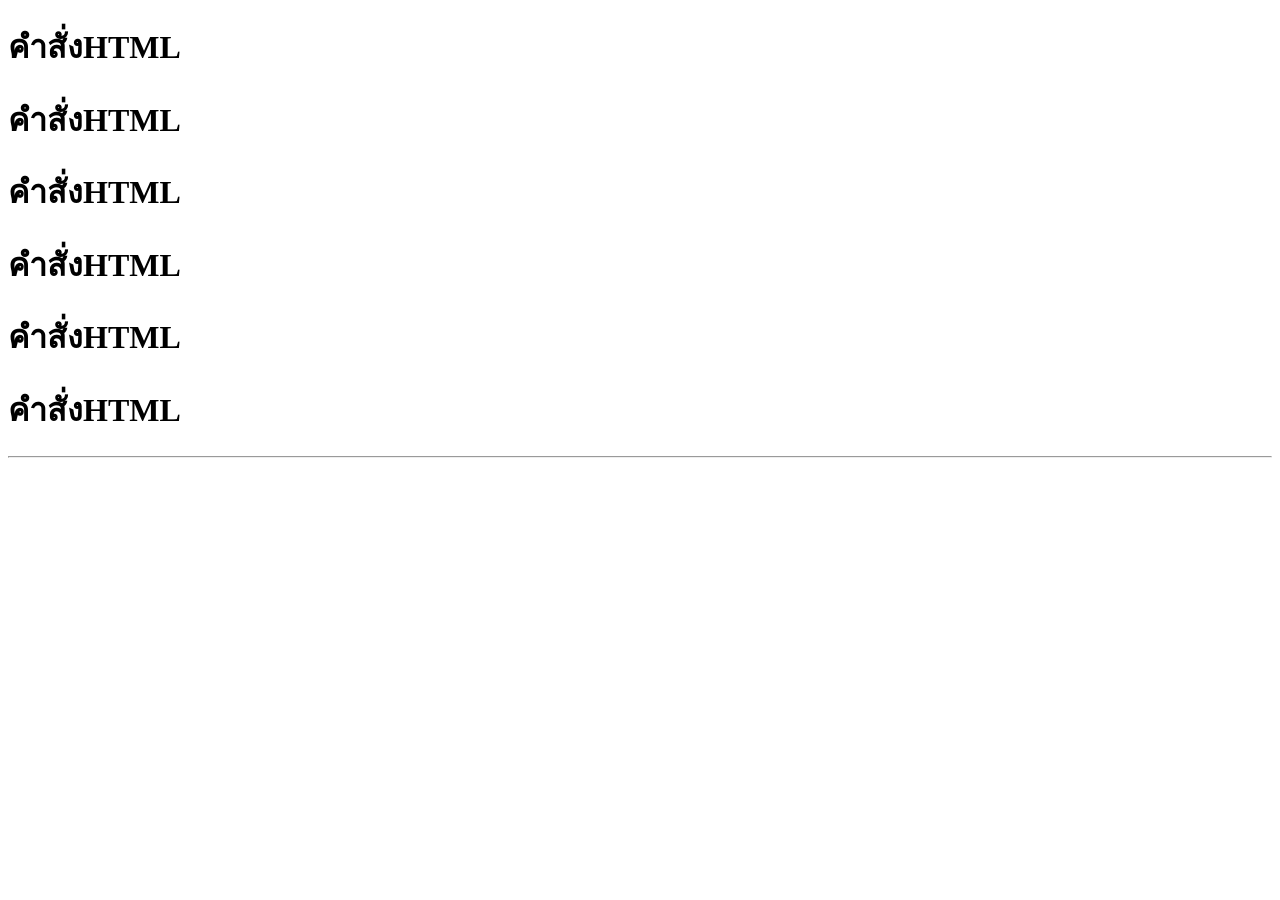
==== index.html @ dd706493 "live" ====
<!DOCTYPE html>
<html lang="en">
<head>
    <meta charset="UTF-8">
    <meta http-equiv="X-UA-Compatible" content="IE=edge">
    <meta name="viewport" content="width=device-width, initial-scale=1.0">
    <title>Document</title>
</head>
<body>
    <h1>คำสั่งHTML</h1>
    <h1>คำสั่งHTML</h1>
    <h1>คำสั่งHTML</h1>
    <h1>คำสั่งHTML</h1>
    <h1>คำสั่งHTML</h1>
    <h1>คำสั่งHTML</h1>
    <hr>
    
</body>
</html>
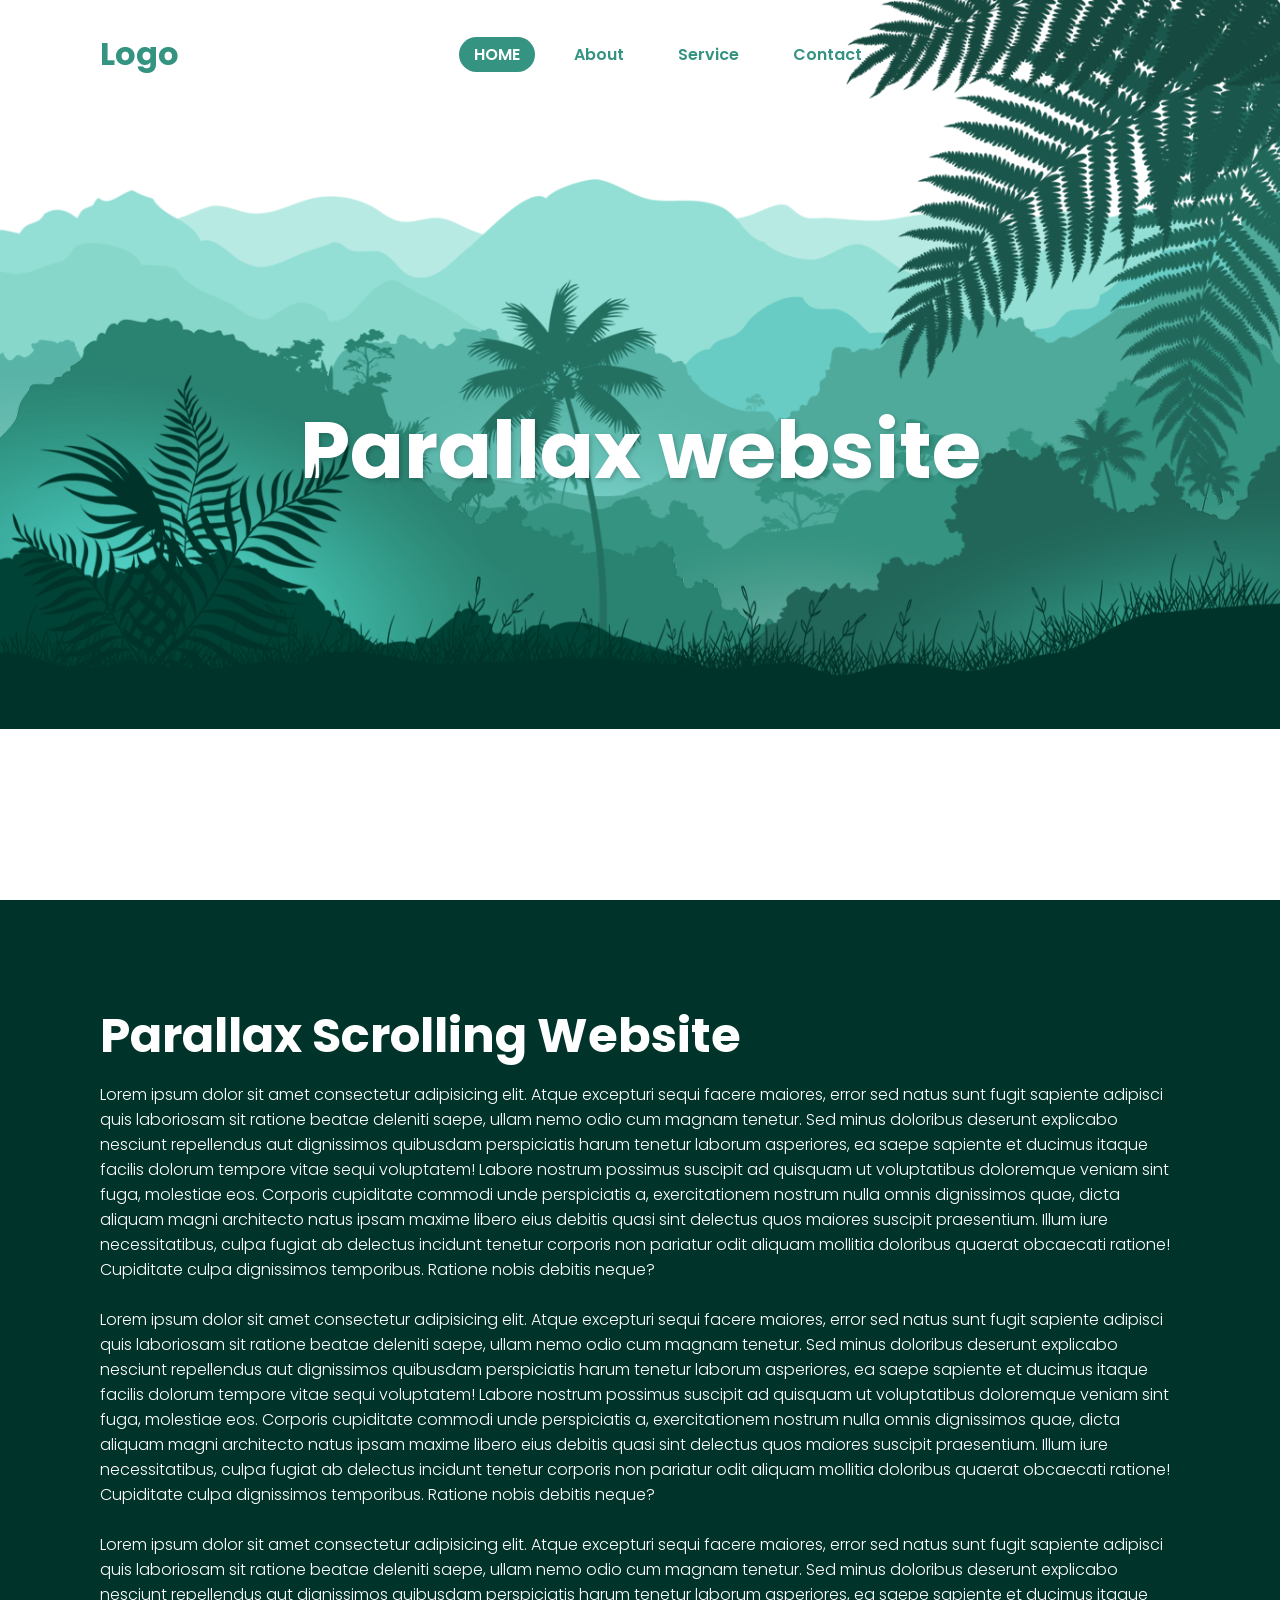
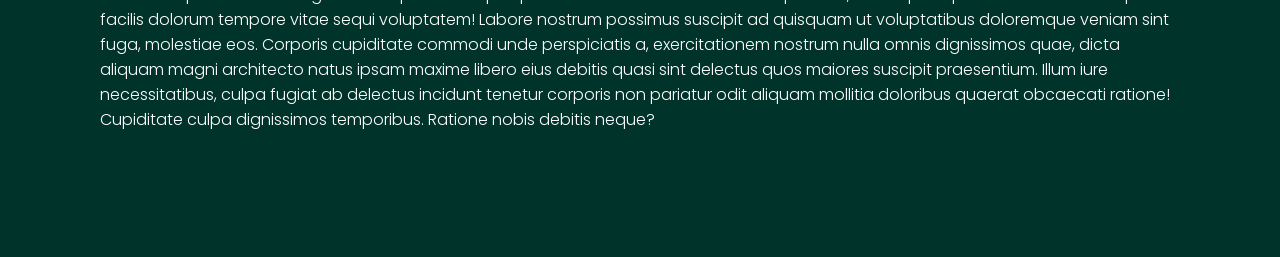
==== commit ff122e92: "ภาพเคลื่อนไหว" ====
--- a/index.html
+++ b/index.html
@@ -1,19 +1,65 @@
 <!DOCTYPE html>
 <html lang="en">
+
 <head>
     <meta charset="UTF-8">
-    <meta http-equiv="X-UA-Compatible" content="IE=edge">
     <meta name="viewport" content="width=device-width, initial-scale=1.0">
-    <title>Document</title>
+    <title>Parallax Scrolling Website</title>
+    <link rel="stylesheet" href="style.css">
 </head>
+
 <body>
-    <h1>คำสั่งHTML</h1>
-    <h1>คำสั่งHTML</h1>
-    <h1>คำสั่งHTML</h1>
-    <h1>คำสั่งHTML</h1>
-    <h1>คำสั่งHTML</h1>
-    <h1>คำสั่งHTML</h1>
-    <hr>
+
+    <header>
+        <h2 class="logo">Logo</h2>
+        <nav class="navigation">
+            <a href="#" class="active">HOME</a>
+            <a href="#">About</a>
+            <a href="#">Service</a>
+            <a href="#">Contact</a>
+        </nav>
+    </header>
+
+    <section class="parallax">
+        <img src="hill1.png" id="hill1">
+        <img src="hill2.png" id="hill2">
+        <img src="hill3.png" id="hill3">
+        <img src="hill4.png" id="hill4">
+        <img src="hill5.png" id="hill5">
+        <img src="tree.png" id="tree">
+        <h2 id="text">Parallax website</h2>
+        <img src="leaf.png" id="leaf">
+        <img src="plant.png" id="plant">
+    </section>
+
+    <section class="sec">
+        <h2>Parallax Scrolling Website</h2>
+        <p>
+            Lorem ipsum dolor sit amet consectetur adipisicing elit. Atque excepturi sequi facere maiores, error sed natus sunt fugit sapiente adipisci 
+            quis laboriosam sit ratione beatae deleniti saepe, ullam nemo odio cum magnam tenetur. Sed minus doloribus deserunt explicabo nesciunt repellendus 
+            aut dignissimos quibusdam perspiciatis harum tenetur laborum asperiores, ea saepe sapiente et ducimus itaque facilis dolorum tempore vitae 
+            sequi voluptatem! Labore nostrum possimus suscipit ad quisquam ut voluptatibus doloremque veniam sint fuga, molestiae eos. Corporis cupiditate 
+            commodi unde perspiciatis a, exercitationem nostrum nulla omnis dignissimos quae, dicta aliquam magni architecto natus ipsam maxime libero eius 
+            debitis quasi sint delectus quos maiores suscipit praesentium. Illum iure necessitatibus, culpa fugiat ab delectus incidunt tenetur corporis non 
+            pariatur odit aliquam mollitia doloribus quaerat obcaecati ratione! Cupiditate culpa dignissimos temporibus. Ratione nobis debitis neque?<br><br>
+            Lorem ipsum dolor sit amet consectetur adipisicing elit. Atque excepturi sequi facere maiores, error sed natus sunt fugit sapiente adipisci 
+            quis laboriosam sit ratione beatae deleniti saepe, ullam nemo odio cum magnam tenetur. Sed minus doloribus deserunt explicabo nesciunt repellendus 
+            aut dignissimos quibusdam perspiciatis harum tenetur laborum asperiores, ea saepe sapiente et ducimus itaque facilis dolorum tempore vitae 
+            sequi voluptatem! Labore nostrum possimus suscipit ad quisquam ut voluptatibus doloremque veniam sint fuga, molestiae eos. Corporis cupiditate 
+            commodi unde perspiciatis a, exercitationem nostrum nulla omnis dignissimos quae, dicta aliquam magni architecto natus ipsam maxime libero eius 
+            debitis quasi sint delectus quos maiores suscipit praesentium. Illum iure necessitatibus, culpa fugiat ab delectus incidunt tenetur corporis non 
+            pariatur odit aliquam mollitia doloribus quaerat obcaecati ratione! Cupiditate culpa dignissimos temporibus. Ratione nobis debitis neque?<br><br>
+            Lorem ipsum dolor sit amet consectetur adipisicing elit. Atque excepturi sequi facere maiores, error sed natus sunt fugit sapiente adipisci 
+            quis laboriosam sit ratione beatae deleniti saepe, ullam nemo odio cum magnam tenetur. Sed minus doloribus deserunt explicabo nesciunt repellendus 
+            aut dignissimos quibusdam perspiciatis harum tenetur laborum asperiores, ea saepe sapiente et ducimus itaque facilis dolorum tempore vitae 
+            sequi voluptatem! Labore nostrum possimus suscipit ad quisquam ut voluptatibus doloremque veniam sint fuga, molestiae eos. Corporis cupiditate 
+            commodi unde perspiciatis a, exercitationem nostrum nulla omnis dignissimos quae, dicta aliquam magni architecto natus ipsam maxime libero eius 
+            debitis quasi sint delectus quos maiores suscipit praesentium. Illum iure necessitatibus, culpa fugiat ab delectus incidunt tenetur corporis non 
+            pariatur odit aliquam mollitia doloribus quaerat obcaecati ratione! Cupiditate culpa dignissimos temporibus. Ratione nobis debitis neque?<br><br>
+        </p>
+    </section>
+
+    <script src="script.js"></script>
     
 </body>
 </html>
--- a/style.css
+++ b/style.css
@@ -0,0 +1,88 @@
+@import url('https://fonts.googleapis.com/css2?family=Kanit&family=Poppins:wght@700&display=swap');
+* {
+    margin: 0;
+    padding: 0;
+    box-sizing: border-box;
+    font-family: 'Poppins', sans-serif;
+ }
+
+ body {
+    background: #fff;
+    min-height: 100vh;
+    /* overflow: hidden; */
+ }
+
+ header {
+    position: absolute;
+    top: 0;
+    left: 0;
+    width: 100%;
+    padding: 30px 100px;
+    display: flex;
+    justify-content: flex-start;
+    align-items: center;
+    z-index: 100;
+ }
+
+ .logo {
+    font-size: 2em;
+    color: #359381;
+    pointer-events: none;
+    margin-right: 270px;
+ }
+
+.navigation a {
+    text-decoration: none;
+    color: #359381;
+    padding: 6px 15px;
+    border-radius: 20px;
+    margin: 0 10px;
+    font-weight: 600;
+}
+
+.navigation a:hover,
+.navigation a.active {
+    background: #359381;
+    color: #fff;
+}
+
+.parallax {
+    position: relative;
+    display: flex;
+    justify-content: center;
+    align-items: center;
+    height: 100vh;
+}
+
+#text {
+    position: absolute;
+    font-size: 5em;
+    color: #FFF;
+    text-shadow: 2px 2px 4px rgba(0, 0, 0, .2);
+}
+
+.parallax img {
+    position: absolute;
+    top: 0;
+    left: 0;
+    width: 100%;
+    pointer-events: none
+}
+
+.sec {
+    position: relative;
+    background: #003329;
+    padding: 100px;
+}
+
+.sec h2 {
+    font-size: 3em;
+    color: #fff;
+    margin-bottom: 10px;
+}
+
+.sec p {
+    font-size: 1em;
+    color: #fff;
+    font-weight: 300;
+}
